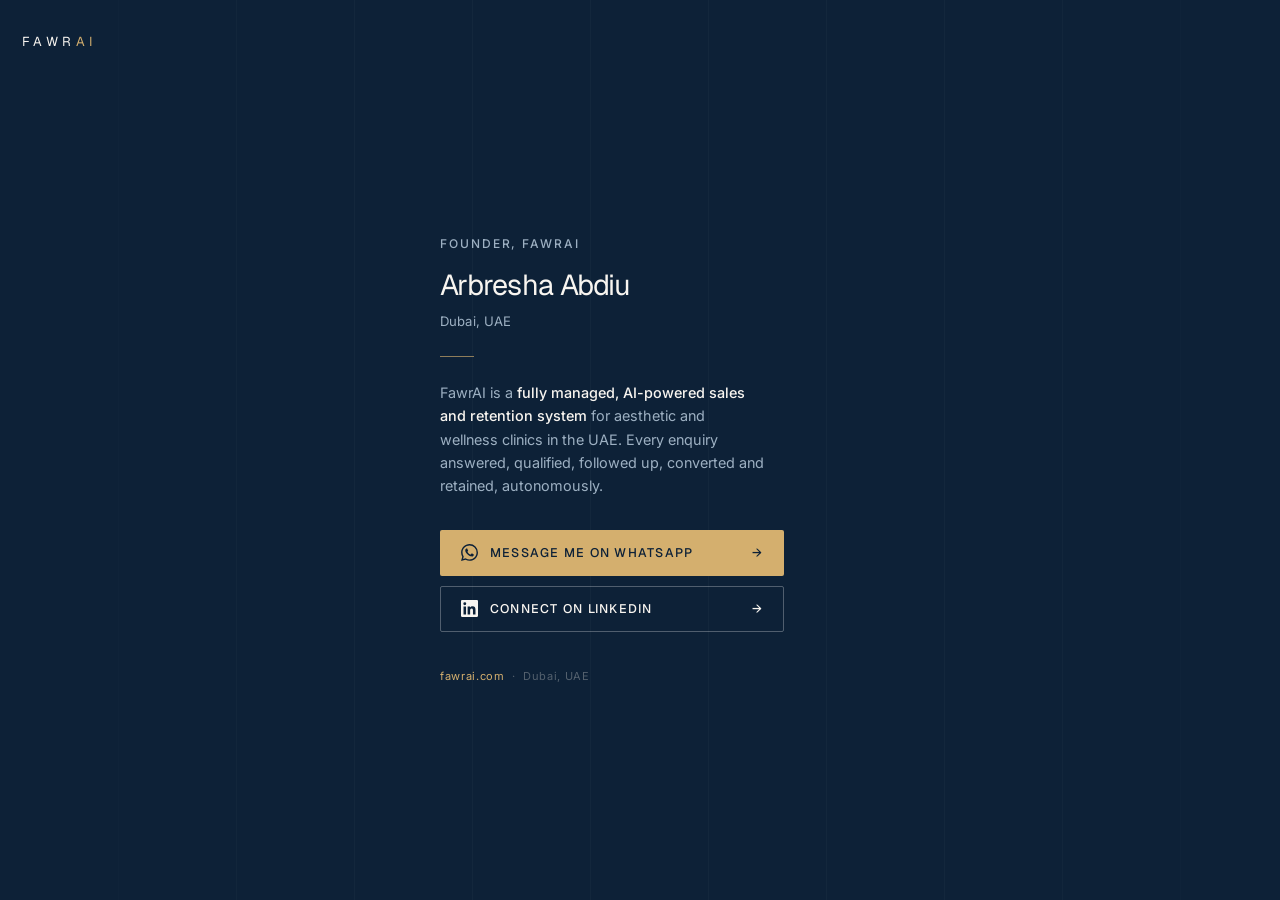
==== connect/index.html @ 64b59641 "Rename connect:index.html to connect/index.html" ====
<!DOCTYPE html>
<html lang="en">
<head>
<meta charset="utf-8">
<meta name="viewport" content="width=device-width, initial-scale=1">
<title>Arbresha Abdiu &middot; FawrAI</title>
<meta name="description" content="FawrAI is a fully managed, AI-powered sales and retention system for aesthetic and wellness clinics in the UAE. Connect with founder Arbresha Abdiu.">
<link rel="canonical" href="https://fawrai.com/connect">
<meta name="robots" content="noindex">

<link rel="icon" type="image/png" href="/favicon-32.png">
<link rel="icon" type="image/png" sizes="512x512" href="/favicon.png">
<link rel="apple-touch-icon" href="/apple-touch-icon.png">

<meta property="og:type" content="profile">
<meta property="og:url" content="https://fawrai.com/connect">
<meta property="og:title" content="Arbresha Abdiu &middot; FawrAI">
<meta property="og:description" content="A fully managed, AI-powered sales and retention system for aesthetic and wellness clinics in the UAE.">
<meta property="og:image" content="https://fawrai.com/og-image.png">

<link rel="preconnect" href="https://fonts.googleapis.com">
<link rel="preconnect" href="https://fonts.gstatic.com" crossorigin>
<link rel="stylesheet" href="https://fonts.googleapis.com/css2?family=Geist:wght@300;400;500;600&family=Inter:ital,wght@0,400;0,500;1,400&display=swap">
<style>
  *, *::before, *::after { box-sizing: border-box; margin: 0; padding: 0; }

  :root {
    --navy:        #0D2137;
    --navy-90:     #1A3149;
    --gold:        #D4AF6E;
    --gold-90:     #C59F5D;
    --sage:        #8A9E85;
    --line-dark:   #1F3650;
    --on-navy:     #F8F5F0;
    --on-navy-dim: #9DB0C2;

    --f-display: 'Geist', 'Helvetica Neue', Arial, sans-serif;
    --f-body:    'Inter', 'Helvetica Neue', Arial, sans-serif;

    --ease: cubic-bezier(0.2, 0.6, 0.2, 1);
    --dur: 220ms;
  }

  html { -webkit-text-size-adjust: 100%; }
  body {
    min-height: 100dvh;
    background: var(--navy);
    color: var(--on-navy);
    font-family: var(--f-body);
    line-height: 1.6;
    -webkit-font-smoothing: antialiased;
    text-rendering: optimizeLegibility;
    display: flex;
    flex-direction: column;
    padding: 28px 22px 34px;
    position: relative;
    overflow-x: hidden;
  }
  /* faint measured field — same structural device as the site hero */
  body::before {
    content: ""; position: fixed; inset: 0; z-index: 0; pointer-events: none;
    background-image: linear-gradient(90deg, rgba(255,255,255,0.028) 1px, transparent 1px);
    background-size: 118px 100%;
    -webkit-mask-image: linear-gradient(90deg, transparent, #000 20%, #000 80%, transparent);
    mask-image: linear-gradient(90deg, transparent, #000 20%, #000 80%, transparent);
  }

  ::selection { background: var(--gold); color: var(--navy); }
  a { color: inherit; }

  .masthead, main, .foot { position: relative; z-index: 1; }

  /* wordmark */
  .wm {
    font-family: var(--f-display); font-weight: 400;
    letter-spacing: 0.34em; font-size: 13px; line-height: 1;
    text-transform: uppercase; color: var(--on-navy);
    display: inline-block;
  }
  .wm b { font-weight: 400; color: var(--gold); }

  main {
    flex: 1;
    display: flex; flex-direction: column; justify-content: center;
    padding: 48px 0;
  }
  .card { width: 100%; max-width: 400px; margin: 0 auto; }

  .eyebrow {
    font-family: var(--f-body); font-size: 12px; font-weight: 500;
    letter-spacing: 0.16em; text-transform: uppercase;
    color: var(--on-navy-dim); margin-bottom: 15px;
  }
  .name {
    font-family: var(--f-display); font-weight: 400;
    font-size: 1.8rem; letter-spacing: -0.025em; line-height: 1.12;
    color: var(--on-navy);
  }
  .role {
    margin-top: 10px; font-size: 0.82rem; color: var(--on-navy-dim);
    letter-spacing: 0.01em;
  }

  .rule { width: 34px; height: 1px; background: var(--gold); opacity: 0.65; margin: 24px 0; }

  .bio {
    font-size: 0.9rem; font-weight: 400; line-height: 1.62;
    color: var(--on-navy-dim); max-width: 36ch;
  }
  .bio b { color: var(--on-navy); font-weight: 500; }

  .actions {
    display: flex; flex-direction: column; gap: 10px;
    margin-top: 32px; max-width: 344px;
  }

  /* buttons — the redesign's .btn, adapted to full-width rows */
  .btn {
    --bg: var(--navy); --fg: var(--on-navy); --bd: transparent; --wipe: var(--gold);
    position: relative; isolation: isolate; overflow: hidden;
    display: flex; align-items: center; gap: 12px;
    width: 100%; padding: 12px 20px; border-radius: 2px;
    font-family: var(--f-display); font-weight: 500; font-size: 0.78rem;
    letter-spacing: 0.1em; text-transform: uppercase;
    background: var(--bg); color: var(--fg); border: 1px solid var(--bd);
    text-decoration: none; cursor: pointer;
    transition: color var(--dur) var(--ease), border-color var(--dur) var(--ease);
  }
  .btn::after {
    content: ""; position: absolute; inset: 0; z-index: -1; background: var(--wipe);
    transform: scaleX(0); transform-origin: right;
    transition: transform 300ms var(--ease);
  }
  .btn:active { transform: translateY(1px); }
  .btn:focus-visible { outline: 2px solid var(--gold); outline-offset: 3px; }
  .btn svg { width: 17px; height: 17px; flex-shrink: 0; }
  .btn__label { margin-right: auto; }
  .btn__arrow { display: inline-block; transition: transform var(--dur) var(--ease); }

  .btn--gold  { --bg: var(--gold); --fg: var(--navy); --wipe: var(--navy); }
  .btn--ghost { --bg: transparent; --fg: var(--on-navy); --bd: rgba(255,255,255,0.28); --wipe: rgba(255,255,255,0.10); }

  @media (hover: hover) {
    .btn:hover::after { transform: scaleX(1); transform-origin: left; }
    .btn:hover .btn__arrow { transform: translateX(4px); }
    .btn--gold:hover  { color: var(--gold); }
    .btn--ghost:hover { --bd: rgba(255,255,255,0.6); color: var(--on-navy); }
  }
  @media (hover: none) {
    .btn::after { display: none; }
    .btn--gold:active  { background: var(--navy); color: var(--gold); }
    .btn--ghost:active { --bd: rgba(255,255,255,0.6); background: rgba(255,255,255,0.08); }
  }
  @media (prefers-reduced-motion: reduce) {
    .btn::after { transition: none; }
    .btn:hover .btn__arrow { transform: none; }
  }

  .foot {
    margin-top: 36px;
    font-family: var(--f-body); font-size: 11px; letter-spacing: 0.06em;
    color: rgba(248,245,240,0.3);
  }
  .foot a { color: var(--gold); text-decoration: none; }
  .foot a:hover { text-decoration: underline; text-underline-offset: 3px; }

  @media (max-width: 400px) {
    .name { font-size: 1.55rem; }
    .actions { max-width: none; }
  }
</style>
</head>
<body>
  <header class="masthead">
    <span class="wm">FAWR<b>AI</b></span>
  </header>

  <main>
    <div class="card">
      <p class="eyebrow">Founder, FawrAI</p>
      <h1 class="name">Arbresha Abdiu</h1>
      <p class="role">Dubai, UAE</p>

      <div class="rule" aria-hidden="true"></div>

      <p class="bio">
        FawrAI is a <b>fully managed, AI-powered sales and retention system</b> for aesthetic and wellness clinics in the UAE. Every enquiry answered, qualified, followed up, converted and retained, autonomously.
      </p>

      <div class="actions">
        <a class="btn btn--gold" href="https://wa.me/971581173843?text=Hi" target="_blank" rel="noopener">
          <svg viewBox="0 0 24 24" fill="currentColor" aria-hidden="true"><path d="M17.472 14.382c-.297-.149-1.758-.867-2.03-.967-.273-.099-.471-.148-.67.15-.197.297-.767.966-.94 1.164-.173.199-.347.223-.644.075-.297-.15-1.255-.463-2.39-1.475-.883-.788-1.48-1.761-1.653-2.059-.173-.297-.018-.458.13-.606.134-.133.298-.347.446-.52.149-.174.198-.298.298-.497.099-.198.05-.371-.025-.52-.075-.149-.669-1.612-.916-2.207-.242-.579-.487-.5-.669-.51-.173-.008-.371-.01-.57-.01-.198 0-.52.074-.792.372-.272.297-1.04 1.016-1.04 2.479 0 1.462 1.065 2.875 1.213 3.074.149.198 2.096 3.2 5.077 4.487.709.306 1.262.489 1.694.625.712.227 1.36.195 1.871.118.571-.085 1.758-.719 2.006-1.413.248-.694.248-1.289.173-1.413-.074-.124-.272-.198-.57-.347m-5.421 7.403h-.004a9.87 9.87 0 01-5.031-1.378l-.361-.214-3.741.982.998-3.648-.235-.374a9.86 9.86 0 01-1.51-5.26c.001-5.45 4.436-9.884 9.888-9.884 2.64 0 5.122 1.03 6.988 2.898a9.825 9.825 0 012.893 6.994c-.003 5.45-4.437 9.884-9.885 9.884m8.413-18.297A11.815 11.815 0 0012.05 0C5.495 0 .16 5.335.157 11.892c0 2.096.547 4.142 1.588 5.945L.057 24l6.305-1.654a11.882 11.882 0 005.683 1.448h.005c6.554 0 11.89-5.335 11.893-11.893a11.821 11.821 0 00-3.48-8.413z"/></svg>
          <span class="btn__label">Message me on WhatsApp</span>
          <span class="btn__arrow" aria-hidden="true">&rarr;</span>
        </a>

        <a class="btn btn--ghost" href="https://www.linkedin.com/in/arbresha-abdiu-61923b140/" target="_blank" rel="noopener">
          <svg viewBox="0 0 24 24" fill="currentColor" aria-hidden="true"><path d="M20.447 20.452h-3.554v-5.569c0-1.328-.027-3.037-1.852-3.037-1.853 0-2.136 1.445-2.136 2.939v5.667H9.351V9h3.414v1.561h.046c.477-.9 1.637-1.85 3.37-1.85 3.601 0 4.267 2.37 4.267 5.455v6.286zM5.337 7.433a2.062 2.062 0 01-2.063-2.065 2.064 2.064 0 112.063 2.065zm1.782 13.019H3.555V9h3.564v11.452zM22.225 0H1.771C.792 0 0 .774 0 1.729v20.542C0 23.227.792 24 1.771 24h20.451C23.2 24 24 23.227 24 22.271V1.729C24 .774 23.2 0 22.222 0h.003z"/></svg>
          <span class="btn__label">Connect on LinkedIn</span>
          <span class="btn__arrow" aria-hidden="true">&rarr;</span>
        </a>
      </div>

      <p class="foot"><a href="https://fawrai.com/">fawrai.com</a> &nbsp;&middot;&nbsp; Dubai, UAE</p>
    </div>
  </main>
</body>
</html>
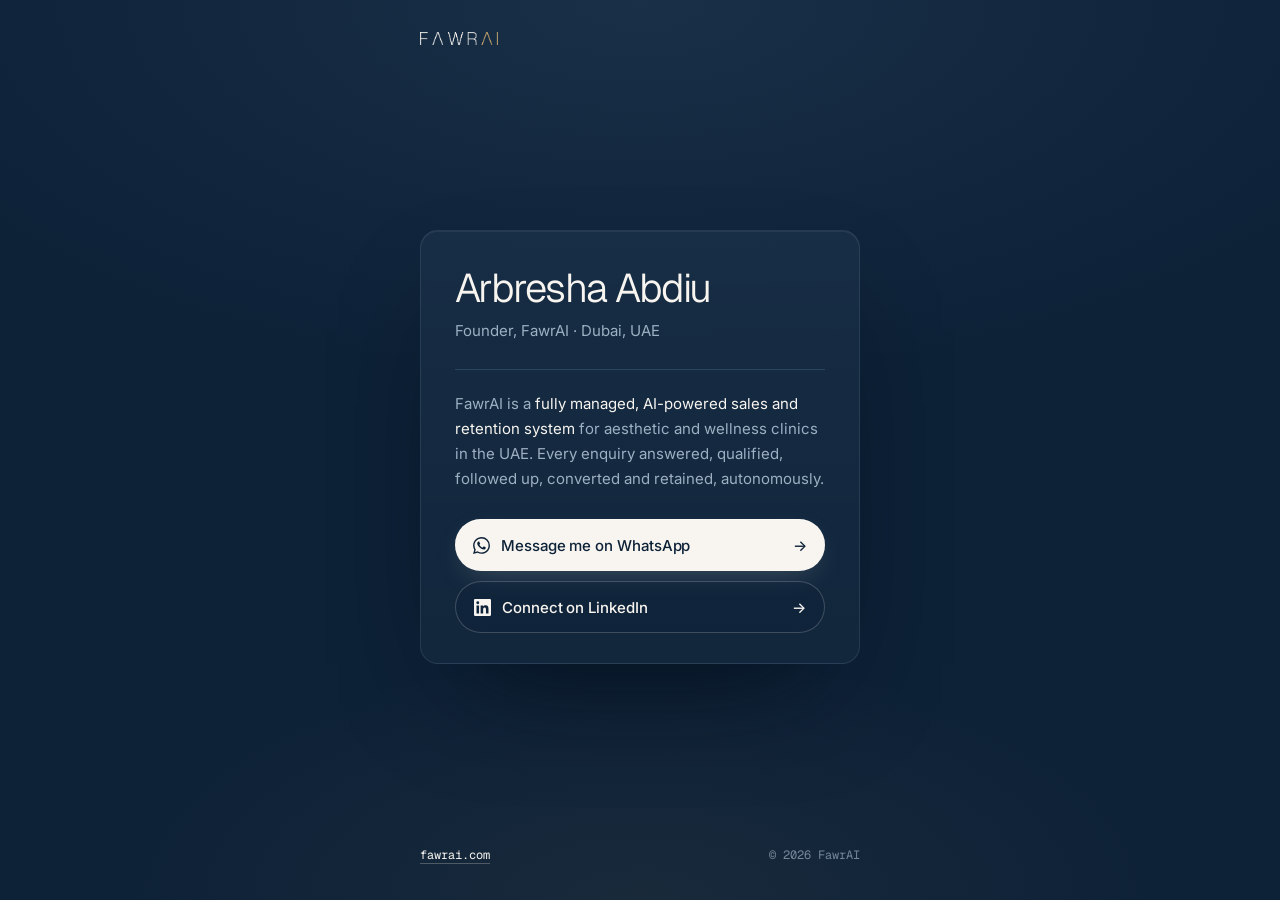
==== commit 4aaa63e0: "Add files via upload" ====
--- a/connect/index.html
+++ b/connect/index.html
@@ -2,15 +2,16 @@
 <html lang="en">
 <head>
 <meta charset="utf-8">
-<meta name="viewport" content="width=device-width, initial-scale=1">
+<meta name="viewport" content="width=device-width, initial-scale=1, viewport-fit=cover">
 <title>Arbresha Abdiu &middot; FawrAI</title>
 <meta name="description" content="FawrAI is a fully managed, AI-powered sales and retention system for aesthetic and wellness clinics in the UAE. Connect with founder Arbresha Abdiu.">
+<meta name="theme-color" content="#0D2137">
 <link rel="canonical" href="https://fawrai.com/connect">
 <meta name="robots" content="noindex">
 
-<link rel="icon" type="image/png" href="/favicon-32.png">
-<link rel="icon" type="image/png" sizes="512x512" href="/favicon.png">
-<link rel="apple-touch-icon" href="/apple-touch-icon.png">
+<link rel="icon" type="image/png" href="../favicon-32.png">
+<link rel="icon" type="image/png" sizes="512x512" href="../favicon.png">
+<link rel="apple-touch-icon" href="../apple-touch-icon.png">
 
 <meta property="og:type" content="profile">
 <meta property="og:url" content="https://fawrai.com/connect">
@@ -20,189 +21,152 @@
 
 <link rel="preconnect" href="https://fonts.googleapis.com">
 <link rel="preconnect" href="https://fonts.gstatic.com" crossorigin>
-<link rel="stylesheet" href="https://fonts.googleapis.com/css2?family=Geist:wght@300;400;500;600&family=Inter:ital,wght@0,400;0,500;1,400&display=swap">
+<link rel="stylesheet" href="https://fonts.googleapis.com/css2?family=Geist:wght@200..500&family=Geist+Mono:wght@400&family=Inter:wght@400;500&display=swap">
 <style>
-  *, *::before, *::after { box-sizing: border-box; margin: 0; padding: 0; }
-
+  /* Same system as fawrai.com: navy room, sage UI, gold used once. */
   :root {
-    --navy:        #0D2137;
-    --navy-90:     #1A3149;
-    --gold:        #D4AF6E;
-    --gold-90:     #C59F5D;
-    --sage:        #8A9E85;
-    --line-dark:   #1F3650;
-    --on-navy:     #F8F5F0;
-    --on-navy-dim: #9DB0C2;
+    --navy:    #0D2137;
+    --navy-80: #2A4560;
+    --paper:   #F8F5F0;
+    --dim:     #9DB0C2;
+    --sage:    #8A9E85;
+    --gold:    #D4AF6E;
 
     --f-display: 'Geist', 'Helvetica Neue', Arial, sans-serif;
     --f-body:    'Inter', 'Helvetica Neue', Arial, sans-serif;
+    --f-mono:    'Geist Mono', ui-monospace, Menlo, monospace;
 
-    --ease: cubic-bezier(0.2, 0.6, 0.2, 1);
-    --dur: 220ms;
+    --t-body: 15px;
+    --t-mono: 12px;
+    --expo: cubic-bezier(0.16, 1, 0.3, 1);
+    --out:  cubic-bezier(0.22, 0.61, 0.36, 1);
   }
 
-  html { -webkit-text-size-adjust: 100%; }
+  *, *::before, *::after { box-sizing: border-box; margin: 0; padding: 0; }
+  html { -webkit-text-size-adjust: 100%; background: var(--navy); }
+  @media (max-width: 400px) { .card { padding: 26px 20px 22px; } .btn { font-size: 14.5px; } }
   body {
-    min-height: 100dvh;
-    background: var(--navy);
-    color: var(--on-navy);
+    min-height: 100vh; min-height: 100dvh;
+    display: flex; flex-direction: column;
+    padding: 24px 20px calc(28px + env(safe-area-inset-bottom));
+    background:
+      radial-gradient(90% 60% at 50% 0%, rgba(26, 49, 73, 0.9) 0%, transparent 70%),
+      radial-gradient(60% 40% at 50% 100%, rgba(212, 175, 110, 0.06) 0%, transparent 70%),
+      var(--navy);
+    color: var(--paper);
     font-family: var(--f-body);
-    line-height: 1.6;
+    font-size: var(--t-body);
+    line-height: 1.65;
     -webkit-font-smoothing: antialiased;
-    text-rendering: optimizeLegibility;
-    display: flex;
-    flex-direction: column;
-    padding: 28px 22px 34px;
-    position: relative;
-    overflow-x: hidden;
+    -moz-osx-font-smoothing: grayscale;
   }
-  /* faint measured field — same structural device as the site hero */
-  body::before {
-    content: ""; position: fixed; inset: 0; z-index: 0; pointer-events: none;
-    background-image: linear-gradient(90deg, rgba(255,255,255,0.028) 1px, transparent 1px);
-    background-size: 118px 100%;
-    -webkit-mask-image: linear-gradient(90deg, transparent, #000 20%, #000 80%, transparent);
-    mask-image: linear-gradient(90deg, transparent, #000 20%, #000 80%, transparent);
+  ::selection { background: var(--gold); color: var(--navy); }
+  a { color: inherit; text-decoration: none; }
+  img { display: block; }
+
+  .top { display: flex; align-items: center; justify-content: space-between; max-width: 440px; width: 100%; margin: 0 auto; }
+  .top img { width: 78px; height: auto; }
+  .top span { font: 400 var(--t-mono)/1 var(--f-mono); color: var(--dim); }
+
+  main { flex: 1; display: flex; align-items: center; padding: 40px 0; }
+
+  .card {
+    width: 100%; max-width: 440px; margin: 0 auto;
+    padding: 30px 26px 26px;
+    border-radius: 18px;
+    background: linear-gradient(180deg, rgba(26, 49, 73, 0.72), rgba(20, 40, 61, 0.8));
+    border: 1px solid rgba(157, 176, 194, 0.14);
+    box-shadow: inset 0 1px 0 rgba(248, 245, 240, 0.06), 0 50px 120px -50px rgba(2, 10, 20, 0.85);
   }
 
-  ::selection { background: var(--gold); color: var(--navy); }
-  a { color: inherit; }
 
-  .masthead, main, .foot { position: relative; z-index: 1; }
+  h1 {
+    font: 340 clamp(2rem, 1.6rem + 2vw, 2.5rem)/1.05 var(--f-display);
+    letter-spacing: -0.038em;
+  }
+  .where { margin-top: 10px; font-size: var(--t-body); color: var(--dim); }
 
-  /* wordmark */
-  .wm {
-    font-family: var(--f-display); font-weight: 400;
-    letter-spacing: 0.34em; font-size: 13px; line-height: 1;
-    text-transform: uppercase; color: var(--on-navy);
-    display: inline-block;
+  .rule { height: 1px; margin: 26px 0 22px; background: var(--navy-80); }
+
+  .bio { color: var(--dim); }
+  .bio b { font-weight: 400; color: var(--paper); }
+
+  .actions { display: grid; gap: 10px; margin-top: 28px; }
+  .btn {
+    display: flex; align-items: center; gap: 11px;
+    height: 52px; padding: 0 18px;
+    white-space: nowrap;
+    border-radius: 999px;
+    font: 500 15px/1 var(--f-body);
+    letter-spacing: -0.005em;
+    transition: background 500ms var(--out), border-color 500ms var(--out), box-shadow 600ms var(--out);
   }
-  .wm b { font-weight: 400; color: var(--gold); }
+  .btn svg { width: 17px; height: 17px; flex: none; }
+  .btn__label { margin-right: auto; }
+  .btn__arrow { transition: transform 600ms var(--expo); }
+  .btn:hover .btn__arrow { transform: translateX(3px); }
+  .btn:focus-visible { outline: 1.5px solid var(--gold); outline-offset: 3px; }
+  .btn:active { transform: translateY(1px); }
 
-  main {
-    flex: 1;
-    display: flex; flex-direction: column; justify-content: center;
-    padding: 48px 0;
+  .btn--primary {
+    background: var(--paper); color: var(--navy);
+    box-shadow: 0 1px 0 rgba(255, 255, 255, 0.4) inset, 0 10px 30px -12px rgba(248, 245, 240, 0.25);
   }
-  .card { width: 100%; max-width: 400px; margin: 0 auto; }
-
-  .eyebrow {
-    font-family: var(--f-body); font-size: 12px; font-weight: 500;
-    letter-spacing: 0.16em; text-transform: uppercase;
-    color: var(--on-navy-dim); margin-bottom: 15px;
-  }
-  .name {
-    font-family: var(--f-display); font-weight: 400;
-    font-size: 1.8rem; letter-spacing: -0.025em; line-height: 1.12;
-    color: var(--on-navy);
-  }
-  .role {
-    margin-top: 10px; font-size: 0.82rem; color: var(--on-navy-dim);
-    letter-spacing: 0.01em;
-  }
-
-  .rule { width: 34px; height: 1px; background: var(--gold); opacity: 0.65; margin: 24px 0; }
-
-  .bio {
-    font-size: 0.9rem; font-weight: 400; line-height: 1.62;
-    color: var(--on-navy-dim); max-width: 36ch;
-  }
-  .bio b { color: var(--on-navy); font-weight: 500; }
-
-  .actions {
-    display: flex; flex-direction: column; gap: 10px;
-    margin-top: 32px; max-width: 344px;
-  }
-
-  /* buttons — the redesign's .btn, adapted to full-width rows */
-  .btn {
-    --bg: var(--navy); --fg: var(--on-navy); --bd: transparent; --wipe: var(--gold);
-    position: relative; isolation: isolate; overflow: hidden;
-    display: flex; align-items: center; gap: 12px;
-    width: 100%; padding: 12px 20px; border-radius: 2px;
-    font-family: var(--f-display); font-weight: 500; font-size: 0.78rem;
-    letter-spacing: 0.1em; text-transform: uppercase;
-    background: var(--bg); color: var(--fg); border: 1px solid var(--bd);
-    text-decoration: none; cursor: pointer;
-    transition: color var(--dur) var(--ease), border-color var(--dur) var(--ease);
-  }
-  .btn::after {
-    content: ""; position: absolute; inset: 0; z-index: -1; background: var(--wipe);
-    transform: scaleX(0); transform-origin: right;
-    transition: transform 300ms var(--ease);
-  }
-  .btn:active { transform: translateY(1px); }
-  .btn:focus-visible { outline: 2px solid var(--gold); outline-offset: 3px; }
-  .btn svg { width: 17px; height: 17px; flex-shrink: 0; }
-  .btn__label { margin-right: auto; }
-  .btn__arrow { display: inline-block; transition: transform var(--dur) var(--ease); }
-
-  .btn--gold  { --bg: var(--gold); --fg: var(--navy); --wipe: var(--navy); }
-  .btn--ghost { --bg: transparent; --fg: var(--on-navy); --bd: rgba(255,255,255,0.28); --wipe: rgba(255,255,255,0.10); }
-
-  @media (hover: hover) {
-    .btn:hover::after { transform: scaleX(1); transform-origin: left; }
-    .btn:hover .btn__arrow { transform: translateX(4px); }
-    .btn--gold:hover  { color: var(--gold); }
-    .btn--ghost:hover { --bd: rgba(255,255,255,0.6); color: var(--on-navy); }
-  }
-  @media (hover: none) {
-    .btn::after { display: none; }
-    .btn--gold:active  { background: var(--navy); color: var(--gold); }
-    .btn--ghost:active { --bd: rgba(255,255,255,0.6); background: rgba(255,255,255,0.08); }
-  }
-  @media (prefers-reduced-motion: reduce) {
-    .btn::after { transition: none; }
-    .btn:hover .btn__arrow { transform: none; }
-  }
+  .btn--primary:hover { background: #FFFDF8; }
+  .btn--ghost { color: var(--paper); border: 1px solid rgba(248, 245, 240, 0.2); background: rgba(13, 33, 55, 0.35); }
+  .btn--ghost:hover { border-color: rgba(248, 245, 240, 0.48); }
 
   .foot {
-    margin-top: 36px;
-    font-family: var(--f-body); font-size: 11px; letter-spacing: 0.06em;
-    color: rgba(248,245,240,0.3);
+    display: flex; justify-content: space-between; gap: 12px;
+    max-width: 440px; width: 100%; margin: 0 auto;
+    font: 400 var(--t-mono)/1 var(--f-mono); color: rgba(157, 176, 194, 0.7);
   }
-  .foot a { color: var(--gold); text-decoration: none; }
-  .foot a:hover { text-decoration: underline; text-underline-offset: 3px; }
+  .foot a { color: var(--paper); border-bottom: 1px solid rgba(248, 245, 240, 0.25); padding-bottom: 2px; transition: border-color 400ms var(--out); }
+  .foot a:hover { border-color: var(--paper); }
 
-  @media (max-width: 400px) {
-    .name { font-size: 1.55rem; }
-    .actions { max-width: none; }
-  }
+  /* one quiet entrance, nothing else moves */
+  .card, .top, .foot { animation: rise 1100ms var(--expo) both; }
+  .top  { animation-delay: 60ms; }
+  .card { animation-delay: 140ms; }
+  .foot { animation-delay: 260ms; }
+  @keyframes rise { from { opacity: 0; transform: translateY(10px); } to { opacity: 1; transform: none; } }
+  @media (prefers-reduced-motion: reduce) { .card, .top, .foot { animation: none; } .btn, .btn__arrow { transition: none; } }
+
+  @media (min-width: 600px) { body { padding: 32px 32px 36px; } .card { padding: 36px 34px 30px; } }
 </style>
 </head>
 <body>
-  <header class="masthead">
-    <span class="wm">FAWR<b>AI</b></span>
+  <header class="top">
+    <a href="https://fawrai.com/" aria-label="FawrAI"><img src="../logo-light-cropped.png" alt="FawrAI" width="78" height="13"></a>
   </header>
 
   <main>
-    <div class="card">
-      <p class="eyebrow">Founder, FawrAI</p>
-      <h1 class="name">Arbresha Abdiu</h1>
-      <p class="role">Dubai, UAE</p>
+    <section class="card" aria-labelledby="name">
+      <h1 id="name">Arbresha Abdiu</h1>
+      <p class="where">Founder, FawrAI &middot; Dubai, UAE</p>
 
       <div class="rule" aria-hidden="true"></div>
 
-      <p class="bio">
-        FawrAI is a <b>fully managed, AI-powered sales and retention system</b> for aesthetic and wellness clinics in the UAE. Every enquiry answered, qualified, followed up, converted and retained, autonomously.
-      </p>
+      <p class="bio">FawrAI is a <b>fully managed, AI-powered sales and retention system</b> for aesthetic and wellness clinics in the UAE. Every enquiry answered, qualified, followed up, converted and retained, autonomously.</p>
 
       <div class="actions">
-        <a class="btn btn--gold" href="https://wa.me/971581173843?text=Hi" target="_blank" rel="noopener">
+        <a class="btn btn--primary" href="https://wa.me/971581173843?text=Hi" target="_blank" rel="noopener">
           <svg viewBox="0 0 24 24" fill="currentColor" aria-hidden="true"><path d="M17.472 14.382c-.297-.149-1.758-.867-2.03-.967-.273-.099-.471-.148-.67.15-.197.297-.767.966-.94 1.164-.173.199-.347.223-.644.075-.297-.15-1.255-.463-2.39-1.475-.883-.788-1.48-1.761-1.653-2.059-.173-.297-.018-.458.13-.606.134-.133.298-.347.446-.52.149-.174.198-.298.298-.497.099-.198.05-.371-.025-.52-.075-.149-.669-1.612-.916-2.207-.242-.579-.487-.5-.669-.51-.173-.008-.371-.01-.57-.01-.198 0-.52.074-.792.372-.272.297-1.04 1.016-1.04 2.479 0 1.462 1.065 2.875 1.213 3.074.149.198 2.096 3.2 5.077 4.487.709.306 1.262.489 1.694.625.712.227 1.36.195 1.871.118.571-.085 1.758-.719 2.006-1.413.248-.694.248-1.289.173-1.413-.074-.124-.272-.198-.57-.347m-5.421 7.403h-.004a9.87 9.87 0 01-5.031-1.378l-.361-.214-3.741.982.998-3.648-.235-.374a9.86 9.86 0 01-1.51-5.26c.001-5.45 4.436-9.884 9.888-9.884 2.64 0 5.122 1.03 6.988 2.898a9.825 9.825 0 012.893 6.994c-.003 5.45-4.437 9.884-9.885 9.884m8.413-18.297A11.815 11.815 0 0012.05 0C5.495 0 .16 5.335.157 11.892c0 2.096.547 4.142 1.588 5.945L.057 24l6.305-1.654a11.882 11.882 0 005.683 1.448h.005c6.554 0 11.89-5.335 11.893-11.893a11.821 11.821 0 00-3.48-8.413z"/></svg>
           <span class="btn__label">Message me on WhatsApp</span>
           <span class="btn__arrow" aria-hidden="true">&rarr;</span>
         </a>
-
         <a class="btn btn--ghost" href="https://www.linkedin.com/in/arbresha-abdiu-61923b140/" target="_blank" rel="noopener">
           <svg viewBox="0 0 24 24" fill="currentColor" aria-hidden="true"><path d="M20.447 20.452h-3.554v-5.569c0-1.328-.027-3.037-1.852-3.037-1.853 0-2.136 1.445-2.136 2.939v5.667H9.351V9h3.414v1.561h.046c.477-.9 1.637-1.85 3.37-1.85 3.601 0 4.267 2.37 4.267 5.455v6.286zM5.337 7.433a2.062 2.062 0 01-2.063-2.065 2.064 2.064 0 112.063 2.065zm1.782 13.019H3.555V9h3.564v11.452zM22.225 0H1.771C.792 0 0 .774 0 1.729v20.542C0 23.227.792 24 1.771 24h20.451C23.2 24 24 23.227 24 22.271V1.729C24 .774 23.2 0 22.222 0h.003z"/></svg>
           <span class="btn__label">Connect on LinkedIn</span>
           <span class="btn__arrow" aria-hidden="true">&rarr;</span>
         </a>
       </div>
+    </section>
+  </main>
 
-      <p class="foot"><a href="https://fawrai.com/">fawrai.com</a> &nbsp;&middot;&nbsp; Dubai, UAE</p>
-    </div>
-  </main>
+  <footer class="foot">
+    <a href="https://fawrai.com/">fawrai.com</a>
+    <span>&copy; 2026 FawrAI</span>
+  </footer>
 </body>
 </html>
